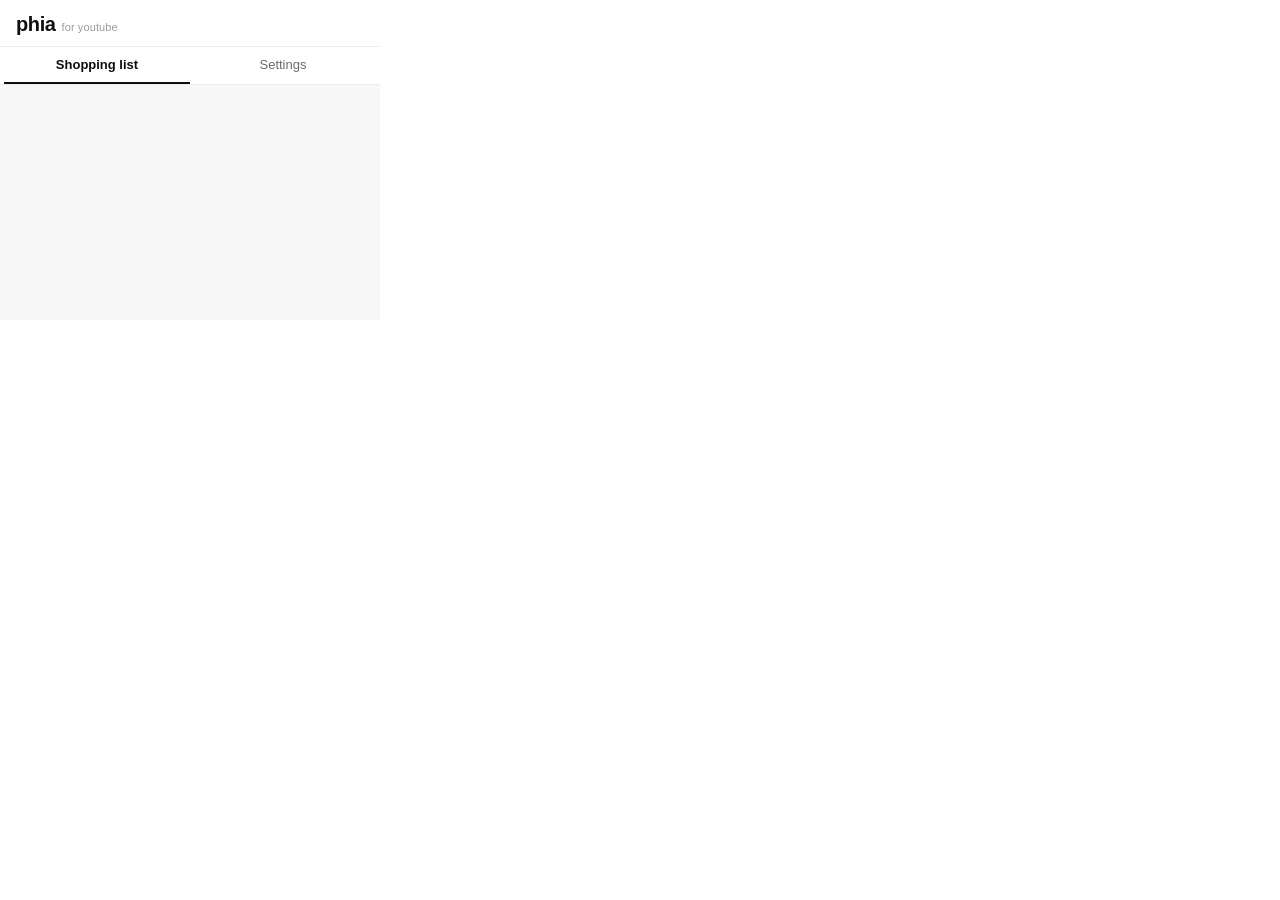
==== src/popup/popup.html @ 72184e25 "Build Phia-language popup UI and re-skin content-script button Full rewrite of popup.css/html/js to " ====
<!DOCTYPE html>
<html lang="en">
<head>
  <meta charset="UTF-8" />
  <meta name="viewport" content="width=device-width, initial-scale=1.0" />
  <title>phia for YouTube</title>
  <link rel="stylesheet" href="popup.css" />
</head>
<body>
  <header class="header">
    <div class="phia-wordmark">phia</div>
    <div class="phia-sublabel">for youtube</div>
  </header>

  <nav class="tabs" role="tablist">
    <button class="tab tab--active" id="tab-list" role="tab"
            aria-selected="true" aria-controls="panel-list">
      Shopping list
    </button>
    <button class="tab" id="tab-settings" role="tab"
            aria-selected="false" aria-controls="panel-settings">
      Settings
    </button>
  </nav>

  <main>
    <!-- Shopping List panel -->
    <section id="panel-list" class="panel" role="tabpanel" aria-labelledby="tab-list">
      <div id="list"></div>
    </section>

    <!-- Settings panel -->
    <section id="panel-settings" class="panel" role="tabpanel"
             aria-labelledby="tab-settings" hidden>
      <div class="settings-panel">
        <form class="settings-form" id="settings-form" autocomplete="off">
          <div>
            <label class="field-label" for="api-key">Gemini API Key</label>
            <p class="field-hint" id="key-hint"></p>
            <input type="password" id="api-key" class="field-input"
                   placeholder="Paste your Gemini API key"
                   spellcheck="false" />
          </div>
          <button type="submit" id="save-key" class="btn-primary">Save</button>
          <p id="save-status" class="save-status" aria-live="polite"></p>
          <p class="key-help">
            Get a free key at
            <a href="https://aistudio.google.com/app/apikey"
               target="_blank" rel="noopener noreferrer">
              Google AI Studio
            </a>.
          </p>
        </form>
      </div>
    </section>
  </main>

  <script src="../lib/types.js"></script>
  <script src="../lib/storage.js"></script>
  <script src="../lib/messaging.js"></script>
  <script src="popup.js"></script>
</body>
</html>
---- src/popup/popup.css ----
/* Phia YouTube popup — design-system rewrite */

*, *::before, *::after { box-sizing: border-box; margin: 0; padding: 0; }

/* ── Design tokens ───────────────────────────────────────────────────────── */
:root {
  --phia-bg:              #FFFFFF;
  --phia-surface:         #FFFFFF;
  --phia-surface-alt:     #F7F7F7;
  --phia-text:            #0F0F0F;
  --phia-text-secondary:  #6B6B6B;
  --phia-text-tertiary:   #9A9A9A;
  --phia-border:          #EDEDED;
  --phia-chip-bg:         #F2F2F2;
  --phia-chip-bg-hover:   #E8E8E8;

  --phia-cta:             #0F0F0F;
  --phia-cta-text:        #FFFFFF;
  --phia-cta-hover:       #2A2A2A;

  --phia-accent-orange:   #FF7A1A;
  --phia-accent-green:    #22A06B;
  --phia-accent-pink:     #F0336C;

  --phia-shadow-sm:       0 1px 2px rgba(15,15,15,0.04);
  --phia-shadow-md:       0 4px 16px rgba(15,15,15,0.06);

  --radius-sm:  8px;
  --radius-md:  12px;
  --radius-lg:  16px;
  --radius-pill: 999px;

  --font: -apple-system, BlinkMacSystemFont, "Inter", "Segoe UI", Helvetica, Arial, sans-serif;
}

/* ── Shell ───────────────────────────────────────────────────────────────── */
body {
  font-family: var(--font);
  font-size: 13px;
  line-height: 1.45;
  color: var(--phia-text);
  background: var(--phia-bg);
  width: 380px;
  min-height: 320px;
  max-height: 600px;
  display: flex;
  flex-direction: column;
  overflow: hidden;
}

/* ── Header ──────────────────────────────────────────────────────────────── */
.header {
  display: flex;
  align-items: baseline;
  gap: 6px;
  padding: 14px 16px 12px;
  border-bottom: 1px solid var(--phia-border);
  background: var(--phia-surface);
}

.phia-wordmark {
  font-size: 20px;
  font-weight: 600;
  letter-spacing: -0.02em;
  color: var(--phia-text);
  line-height: 1;
}

.phia-sublabel {
  font-size: 11px;
  color: var(--phia-text-tertiary);
  font-weight: 400;
  letter-spacing: 0.01em;
  line-height: 1;
}

/* ── Tabs ────────────────────────────────────────────────────────────────── */
.tabs {
  display: flex;
  border-bottom: 1px solid var(--phia-border);
  background: var(--phia-surface);
  padding: 0 4px;
}

.tab {
  flex: 1;
  padding: 10px 12px;
  font-family: var(--font);
  font-size: 13px;
  font-weight: 500;
  color: var(--phia-text-secondary);
  background: transparent;
  border: none;
  border-bottom: 2px solid transparent;
  cursor: pointer;
  transition: color 0.15s, border-color 0.15s;
}

.tab:hover { color: var(--phia-text); }

.tab--active {
  color: var(--phia-text);
  font-weight: 600;
  border-bottom-color: var(--phia-text);
}

/* ── Panels ──────────────────────────────────────────────────────────────── */
main { flex: 1; overflow-y: auto; background: var(--phia-surface-alt); }

.panel { padding: 12px; }

/* ── Empty state ─────────────────────────────────────────────────────────── */
.empty-state {
  display: flex;
  flex-direction: column;
  align-items: center;
  gap: 12px;
  padding: 48px 24px;
  text-align: center;
  color: var(--phia-text-secondary);
}

.empty-state__icon { color: var(--phia-text-tertiary); }

.empty-state__heading {
  font-size: 14px;
  font-weight: 600;
  color: var(--phia-text);
}

.empty-state__hint { font-size: 13px; color: var(--phia-text-secondary); }

/* ── Video card ──────────────────────────────────────────────────────────── */
.video-card {
  background: var(--phia-surface);
  border: 1px solid var(--phia-border);
  border-radius: var(--radius-md);
  padding: 12px;
  display: flex;
  flex-direction: column;
  gap: 10px;
  margin-bottom: 8px;
}

.video-card__header {
  display: flex;
  gap: 10px;
  align-items: flex-start;
}

.video-card__thumb {
  width: 64px;
  height: 48px;
  object-fit: cover;
  border-radius: var(--radius-sm);
  flex-shrink: 0;
  background: var(--phia-chip-bg);
}

.video-card__meta { flex: 1; min-width: 0; }

.video-card__title {
  font-size: 14px;
  font-weight: 600;
  color: var(--phia-text);
  display: -webkit-box;
  -webkit-line-clamp: 2;
  -webkit-box-orient: vertical;
  overflow: hidden;
  line-height: 1.35;
  margin-bottom: 4px;
}

.video-card__sub {
  font-size: 12px;
  color: var(--phia-text-secondary);
}

/* ── Products list ───────────────────────────────────────────────────────── */
.section-label {
  font-size: 11px;
  font-weight: 600;
  letter-spacing: 0.08em;
  color: var(--phia-text-tertiary);
  text-transform: uppercase;
  margin-bottom: 6px;
}

.products-list { display: flex; flex-direction: column; gap: 4px; }

.product-row {
  display: flex;
  align-items: center;
  gap: 6px;
  font-size: 13px;
}

.product-row__bullet {
  color: var(--phia-text-tertiary);
  flex-shrink: 0;
  font-size: 10px;
}

.product-row__name {
  font-weight: 500;
  color: var(--phia-text);
  white-space: nowrap;
  overflow: hidden;
  text-overflow: ellipsis;
  flex: 1;
  min-width: 0;
}

.product-row__brand {
  color: var(--phia-text-secondary);
  white-space: nowrap;
}

.product-row__buy {
  display: inline-flex;
  align-items: center;
  gap: 3px;
  padding: 3px 9px;
  background: var(--phia-chip-bg);
  color: var(--phia-text);
  font-size: 12px;
  font-weight: 500;
  border-radius: var(--radius-pill);
  text-decoration: none;
  white-space: nowrap;
  flex-shrink: 0;
  transition: background 0.13s;
}

.product-row__buy:hover { background: var(--phia-chip-bg-hover); }

.product-row--more {
  font-size: 12px;
  color: var(--phia-text-secondary);
  cursor: pointer;
  padding-left: 14px;
  user-select: none;
}

.product-row--more:hover { color: var(--phia-text); text-decoration: underline; }

/* ── Status notices ──────────────────────────────────────────────────────── */
.notice {
  font-size: 12px;
  padding: 6px 10px;
  border-radius: var(--radius-sm);
  display: flex;
  align-items: center;
  gap: 6px;
}

.notice--error {
  background: #FFF0F3;
  color: var(--phia-accent-pink);
}

.notice--empty {
  color: var(--phia-text-secondary);
  font-size: 12px;
  padding-left: 2px;
}

.error-detail {
  font-size: 11px;
  color: var(--phia-text-secondary);
  margin-top: 4px;
  display: none;
}

.error-detail--open { display: block; }

/* ── Card footer actions ─────────────────────────────────────────────────── */
.card-actions {
  display: flex;
  gap: 8px;
  justify-content: flex-end;
  padding-top: 4px;
  border-top: 1px solid var(--phia-border);
}

.btn-ghost {
  display: inline-flex;
  align-items: center;
  gap: 4px;
  padding: 5px 10px;
  font-family: var(--font);
  font-size: 12px;
  font-weight: 500;
  color: var(--phia-text-secondary);
  background: transparent;
  border: none;
  border-radius: var(--radius-sm);
  cursor: pointer;
  text-decoration: none;
  transition: color 0.13s, background 0.13s;
}

.btn-ghost:hover {
  color: var(--phia-text);
  background: var(--phia-chip-bg);
}

.btn-ghost--danger:hover { color: var(--phia-accent-pink); }

/* ── Settings ────────────────────────────────────────────────────────────── */
.settings-panel {
  background: var(--phia-surface);
  border: 1px solid var(--phia-border);
  border-radius: var(--radius-md);
  padding: 16px;
}

.settings-form { display: flex; flex-direction: column; gap: 10px; }

.field-hint {
  font-size: 12px;
  color: var(--phia-text-secondary);
  margin-bottom: 2px;
}

.field-label {
  font-size: 13px;
  font-weight: 600;
  color: var(--phia-text);
  display: block;
  margin-bottom: 6px;
}

.field-input {
  width: 100%;
  padding: 10px 12px;
  font-family: var(--font);
  font-size: 13px;
  color: var(--phia-text);
  background: var(--phia-bg);
  border: 1px solid var(--phia-border);
  border-radius: var(--radius-md);
  outline: none;
  transition: border-color 0.15s;
}

.field-input:focus { border-color: var(--phia-text); }

.btn-primary {
  display: inline-flex;
  align-items: center;
  justify-content: center;
  width: 100%;
  padding: 12px 16px;
  font-family: var(--font);
  font-size: 13px;
  font-weight: 600;
  background: var(--phia-cta);
  color: var(--phia-cta-text);
  border: none;
  border-radius: var(--radius-md);
  cursor: pointer;
  transition: background 0.15s;
}

.btn-primary:hover { background: var(--phia-cta-hover); }

.save-status {
  font-size: 12px;
  color: var(--phia-text-secondary);
  min-height: 16px;
  text-align: center;
}

.save-status--ok  { color: var(--phia-accent-green); }
.save-status--err { color: var(--phia-accent-pink); }

.key-help {
  font-size: 11px;
  color: var(--phia-text-tertiary);
  line-height: 1.5;
}

.key-help a { color: var(--phia-text-secondary); }
.key-help a:hover { color: var(--phia-text); }
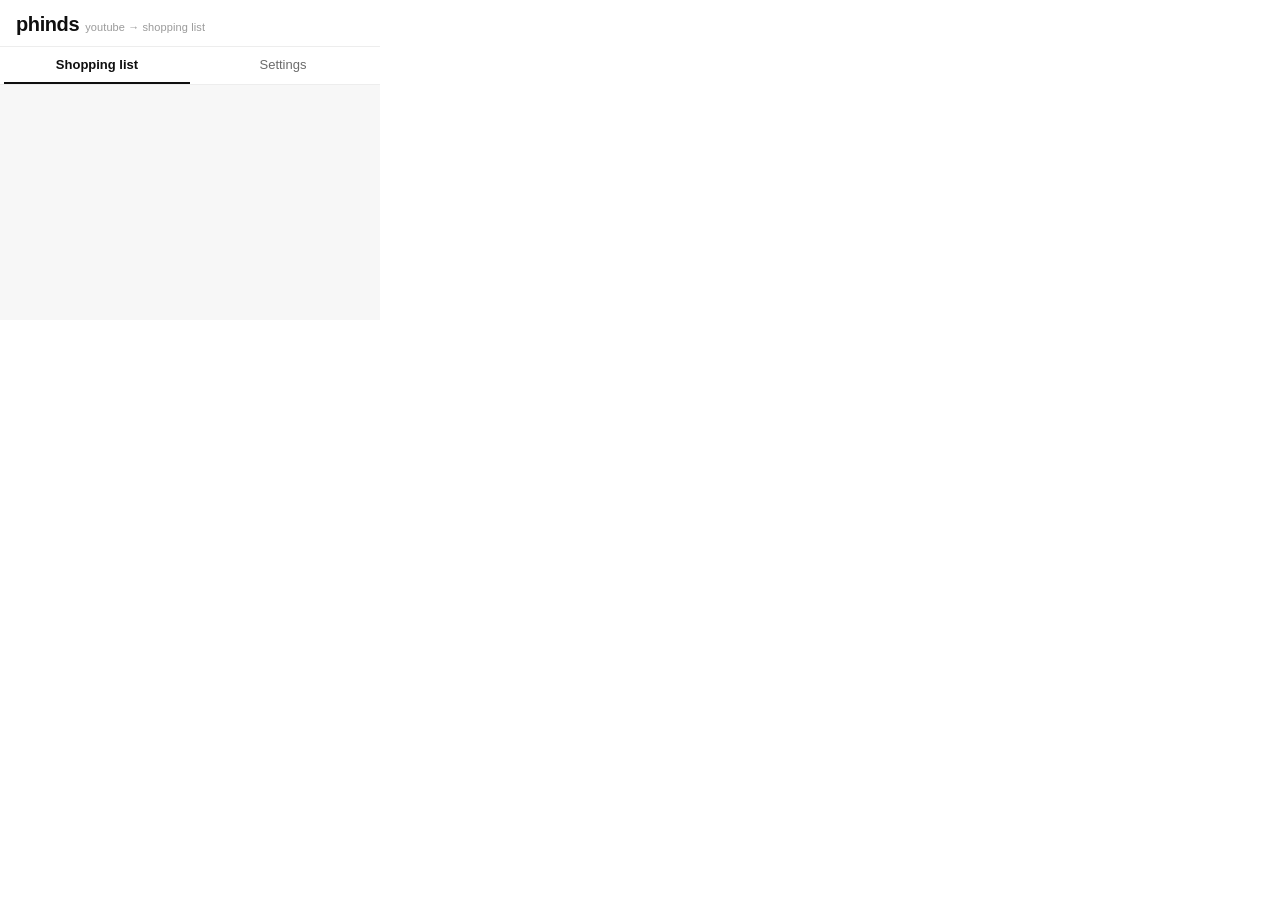
==== commit 845efac3: "Rename product to Phinds User-facing strings (manifest name, popup header/title, content-script butt" ====
--- a/src/popup/popup.html
+++ b/src/popup/popup.html
@@ -3,13 +3,13 @@
 <head>
   <meta charset="UTF-8" />
   <meta name="viewport" content="width=device-width, initial-scale=1.0" />
-  <title>phia for YouTube</title>
+  <title>Phinds</title>
   <link rel="stylesheet" href="popup.css" />
 </head>
 <body>
   <header class="header">
-    <div class="phia-wordmark">phia</div>
-    <div class="phia-sublabel">for youtube</div>
+    <div class="phia-wordmark">phinds</div>
+    <div class="phia-sublabel">youtube → shopping list</div>
   </header>
 
   <nav class="tabs" role="tablist">
@@ -26,6 +26,7 @@
   <main>
     <!-- Shopping List panel -->
     <section id="panel-list" class="panel" role="tabpanel" aria-labelledby="tab-list">
+      <div id="pending-section" hidden></div>
       <div id="list"></div>
     </section>
 
--- a/src/popup/popup.css
+++ b/src/popup/popup.css
@@ -1,4 +1,4 @@
-/* Phia YouTube popup — design-system rewrite */
+/* Phinds popup — design system (Phia-inspired) */
 
 *, *::before, *::after { box-sizing: border-box; margin: 0; padding: 0; }
 
@@ -307,6 +307,9 @@
 
 .btn-ghost--danger:hover { color: var(--phia-accent-pink); }
 
+.btn-ghost--retry { color: var(--phia-accent-orange); }
+.btn-ghost--retry:hover { color: var(--phia-accent-orange); background: rgba(255,122,26,0.08); }
+
 /* ── Settings ────────────────────────────────────────────────────────────── */
 .settings-panel {
   background: var(--phia-surface);
@@ -383,3 +386,51 @@
 
 .key-help a { color: var(--phia-text-secondary); }
 .key-help a:hover { color: var(--phia-text); }
+
+/* ── Pending / in-flight cards ───────────────────────────────────────────── */
+#pending-section { margin-bottom: 4px; }
+
+.video-card--pending {
+  opacity: 0.85;
+  background: var(--phia-surface);
+  border-style: dashed;
+}
+
+.pending-pill {
+  display: inline-flex;
+  align-items: center;
+  gap: 5px;
+  margin-top: 5px;
+  padding: 2px 8px;
+  background: rgba(255, 122, 26, 0.10);
+  border-radius: var(--radius-pill);
+  font-size: 11px;
+  font-weight: 500;
+  color: var(--phia-accent-orange);
+}
+
+.pending-pill__label { line-height: 1; }
+
+/* Three-dot loader */
+.pending-dots {
+  display: inline-flex;
+  align-items: center;
+  gap: 2px;
+}
+
+.pending-dots span {
+  display: block;
+  width: 4px;
+  height: 4px;
+  border-radius: 50%;
+  background: var(--phia-accent-orange);
+  animation: phia-dot-bounce 1.2s ease-in-out infinite;
+}
+
+.pending-dots span:nth-child(2) { animation-delay: 0.2s; }
+.pending-dots span:nth-child(3) { animation-delay: 0.4s; }
+
+@keyframes phia-dot-bounce {
+  0%, 80%, 100% { transform: scale(0.6); opacity: 0.5; }
+  40%            { transform: scale(1);   opacity: 1; }
+}
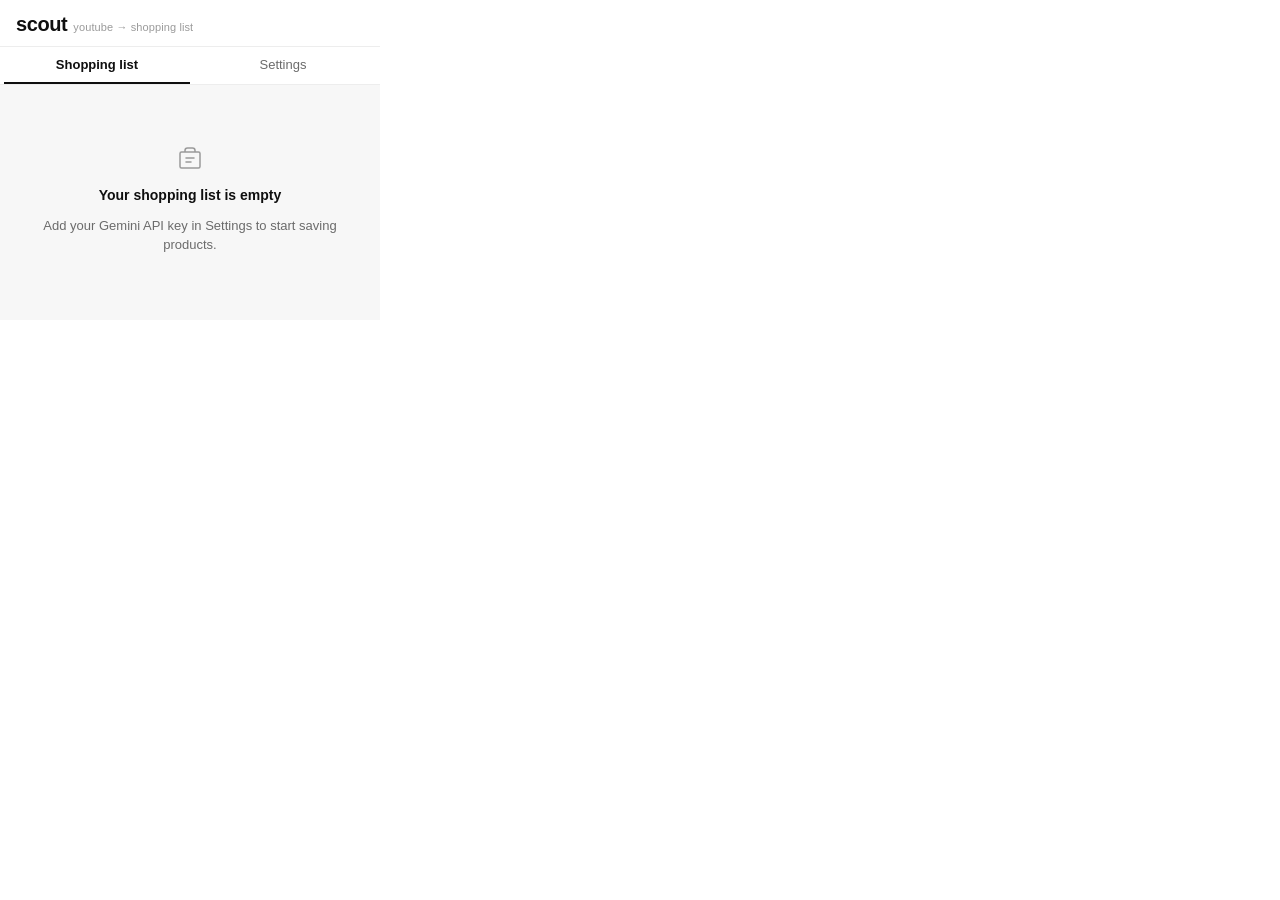
==== commit cf4389a9: "Rename all branding to Scout - Extension name, popup title, and button label: Phinds/Phia → Scout - " ====
--- a/src/popup/popup.html
+++ b/src/popup/popup.html
@@ -3,13 +3,13 @@
 <head>
   <meta charset="UTF-8" />
   <meta name="viewport" content="width=device-width, initial-scale=1.0" />
-  <title>Phinds</title>
+  <title>Scout</title>
   <link rel="stylesheet" href="popup.css" />
 </head>
 <body>
   <header class="header">
-    <div class="phia-wordmark">phinds</div>
-    <div class="phia-sublabel">youtube → shopping list</div>
+    <div class="scout-wordmark">scout</div>
+    <div class="scout-sublabel">youtube → shopping list</div>
   </header>
 
   <nav class="tabs" role="tablist">
--- a/src/popup/popup.css
+++ b/src/popup/popup.css
@@ -1,29 +1,29 @@
-/* Phinds popup — design system (Phia-inspired) */
+/* Scout popup — design system */
 
 *, *::before, *::after { box-sizing: border-box; margin: 0; padding: 0; }
 
 /* ── Design tokens ───────────────────────────────────────────────────────── */
 :root {
-  --phia-bg:              #FFFFFF;
-  --phia-surface:         #FFFFFF;
-  --phia-surface-alt:     #F7F7F7;
-  --phia-text:            #0F0F0F;
-  --phia-text-secondary:  #6B6B6B;
-  --phia-text-tertiary:   #9A9A9A;
-  --phia-border:          #EDEDED;
-  --phia-chip-bg:         #F2F2F2;
-  --phia-chip-bg-hover:   #E8E8E8;
-
-  --phia-cta:             #0F0F0F;
-  --phia-cta-text:        #FFFFFF;
-  --phia-cta-hover:       #2A2A2A;
-
-  --phia-accent-orange:   #FF7A1A;
-  --phia-accent-green:    #22A06B;
-  --phia-accent-pink:     #F0336C;
-
-  --phia-shadow-sm:       0 1px 2px rgba(15,15,15,0.04);
-  --phia-shadow-md:       0 4px 16px rgba(15,15,15,0.06);
+  --scout-bg:              #FFFFFF;
+  --scout-surface:         #FFFFFF;
+  --scout-surface-alt:     #F7F7F7;
+  --scout-text:            #0F0F0F;
+  --scout-text-secondary:  #6B6B6B;
+  --scout-text-tertiary:   #9A9A9A;
+  --scout-border:          #EDEDED;
+  --scout-chip-bg:         #F2F2F2;
+  --scout-chip-bg-hover:   #E8E8E8;
+
+  --scout-cta:             #0F0F0F;
+  --scout-cta-text:        #FFFFFF;
+  --scout-cta-hover:       #2A2A2A;
+
+  --scout-accent-orange:   #FF7A1A;
+  --scout-accent-green:    #22A06B;
+  --scout-accent-pink:     #F0336C;
+
+  --scout-shadow-sm:       0 1px 2px rgba(15,15,15,0.04);
+  --scout-shadow-md:       0 4px 16px rgba(15,15,15,0.06);
 
   --radius-sm:  8px;
   --radius-md:  12px;
@@ -38,8 +38,8 @@
   font-family: var(--font);
   font-size: 13px;
   line-height: 1.45;
-  color: var(--phia-text);
-  background: var(--phia-bg);
+  color: var(--scout-text);
+  background: var(--scout-bg);
   width: 380px;
   min-height: 320px;
   max-height: 600px;
@@ -54,21 +54,21 @@
   align-items: baseline;
   gap: 6px;
   padding: 14px 16px 12px;
-  border-bottom: 1px solid var(--phia-border);
-  background: var(--phia-surface);
-}
-
-.phia-wordmark {
+  border-bottom: 1px solid var(--scout-border);
+  background: var(--scout-surface);
+}
+
+.scout-wordmark {
   font-size: 20px;
   font-weight: 600;
   letter-spacing: -0.02em;
-  color: var(--phia-text);
+  color: var(--scout-text);
   line-height: 1;
 }
 
-.phia-sublabel {
+.scout-sublabel {
   font-size: 11px;
-  color: var(--phia-text-tertiary);
+  color: var(--scout-text-tertiary);
   font-weight: 400;
   letter-spacing: 0.01em;
   line-height: 1;
@@ -77,8 +77,8 @@
 /* ── Tabs ────────────────────────────────────────────────────────────────── */
 .tabs {
   display: flex;
-  border-bottom: 1px solid var(--phia-border);
-  background: var(--phia-surface);
+  border-bottom: 1px solid var(--scout-border);
+  background: var(--scout-surface);
   padding: 0 4px;
 }
 
@@ -88,7 +88,7 @@
   font-family: var(--font);
   font-size: 13px;
   font-weight: 500;
-  color: var(--phia-text-secondary);
+  color: var(--scout-text-secondary);
   background: transparent;
   border: none;
   border-bottom: 2px solid transparent;
@@ -96,16 +96,16 @@
   transition: color 0.15s, border-color 0.15s;
 }
 
-.tab:hover { color: var(--phia-text); }
+.tab:hover { color: var(--scout-text); }
 
 .tab--active {
-  color: var(--phia-text);
-  font-weight: 600;
-  border-bottom-color: var(--phia-text);
+  color: var(--scout-text);
+  font-weight: 600;
+  border-bottom-color: var(--scout-text);
 }
 
 /* ── Panels ──────────────────────────────────────────────────────────────── */
-main { flex: 1; overflow-y: auto; background: var(--phia-surface-alt); }
+main { flex: 1; overflow-y: auto; background: var(--scout-surface-alt); }
 
 .panel { padding: 12px; }
 
@@ -117,23 +117,23 @@
   gap: 12px;
   padding: 48px 24px;
   text-align: center;
-  color: var(--phia-text-secondary);
-}
-
-.empty-state__icon { color: var(--phia-text-tertiary); }
+  color: var(--scout-text-secondary);
+}
+
+.empty-state__icon { color: var(--scout-text-tertiary); }
 
 .empty-state__heading {
   font-size: 14px;
   font-weight: 600;
-  color: var(--phia-text);
-}
-
-.empty-state__hint { font-size: 13px; color: var(--phia-text-secondary); }
+  color: var(--scout-text);
+}
+
+.empty-state__hint { font-size: 13px; color: var(--scout-text-secondary); }
 
 /* ── Video card ──────────────────────────────────────────────────────────── */
 .video-card {
-  background: var(--phia-surface);
-  border: 1px solid var(--phia-border);
+  background: var(--scout-surface);
+  border: 1px solid var(--scout-border);
   border-radius: var(--radius-md);
   padding: 12px;
   display: flex;
@@ -154,7 +154,7 @@
   object-fit: cover;
   border-radius: var(--radius-sm);
   flex-shrink: 0;
-  background: var(--phia-chip-bg);
+  background: var(--scout-chip-bg);
 }
 
 .video-card__meta { flex: 1; min-width: 0; }
@@ -162,7 +162,7 @@
 .video-card__title {
   font-size: 14px;
   font-weight: 600;
-  color: var(--phia-text);
+  color: var(--scout-text);
   display: -webkit-box;
   -webkit-line-clamp: 2;
   -webkit-box-orient: vertical;
@@ -173,7 +173,7 @@
 
 .video-card__sub {
   font-size: 12px;
-  color: var(--phia-text-secondary);
+  color: var(--scout-text-secondary);
 }
 
 /* ── Products list ───────────────────────────────────────────────────────── */
@@ -181,7 +181,7 @@
   font-size: 11px;
   font-weight: 600;
   letter-spacing: 0.08em;
-  color: var(--phia-text-tertiary);
+  color: var(--scout-text-tertiary);
   text-transform: uppercase;
   margin-bottom: 6px;
 }
@@ -196,14 +196,14 @@
 }
 
 .product-row__bullet {
-  color: var(--phia-text-tertiary);
+  color: var(--scout-text-tertiary);
   flex-shrink: 0;
   font-size: 10px;
 }
 
 .product-row__name {
   font-weight: 500;
-  color: var(--phia-text);
+  color: var(--scout-text);
   white-space: nowrap;
   overflow: hidden;
   text-overflow: ellipsis;
@@ -212,7 +212,7 @@
 }
 
 .product-row__brand {
-  color: var(--phia-text-secondary);
+  color: var(--scout-text-secondary);
   white-space: nowrap;
 }
 
@@ -221,8 +221,8 @@
   align-items: center;
   gap: 3px;
   padding: 3px 9px;
-  background: var(--phia-chip-bg);
-  color: var(--phia-text);
+  background: var(--scout-chip-bg);
+  color: var(--scout-text);
   font-size: 12px;
   font-weight: 500;
   border-radius: var(--radius-pill);
@@ -232,17 +232,17 @@
   transition: background 0.13s;
 }
 
-.product-row__buy:hover { background: var(--phia-chip-bg-hover); }
+.product-row__buy:hover { background: var(--scout-chip-bg-hover); }
 
 .product-row--more {
   font-size: 12px;
-  color: var(--phia-text-secondary);
+  color: var(--scout-text-secondary);
   cursor: pointer;
   padding-left: 14px;
   user-select: none;
 }
 
-.product-row--more:hover { color: var(--phia-text); text-decoration: underline; }
+.product-row--more:hover { color: var(--scout-text); text-decoration: underline; }
 
 /* ── Status notices ──────────────────────────────────────────────────────── */
 .notice {
@@ -256,18 +256,18 @@
 
 .notice--error {
   background: #FFF0F3;
-  color: var(--phia-accent-pink);
+  color: var(--scout-accent-pink);
 }
 
 .notice--empty {
-  color: var(--phia-text-secondary);
+  color: var(--scout-text-secondary);
   font-size: 12px;
   padding-left: 2px;
 }
 
 .error-detail {
   font-size: 11px;
-  color: var(--phia-text-secondary);
+  color: var(--scout-text-secondary);
   margin-top: 4px;
   display: none;
 }
@@ -280,7 +280,7 @@
   gap: 8px;
   justify-content: flex-end;
   padding-top: 4px;
-  border-top: 1px solid var(--phia-border);
+  border-top: 1px solid var(--scout-border);
 }
 
 .btn-ghost {
@@ -291,7 +291,7 @@
   font-family: var(--font);
   font-size: 12px;
   font-weight: 500;
-  color: var(--phia-text-secondary);
+  color: var(--scout-text-secondary);
   background: transparent;
   border: none;
   border-radius: var(--radius-sm);
@@ -301,19 +301,19 @@
 }
 
 .btn-ghost:hover {
-  color: var(--phia-text);
-  background: var(--phia-chip-bg);
-}
-
-.btn-ghost--danger:hover { color: var(--phia-accent-pink); }
-
-.btn-ghost--retry { color: var(--phia-accent-orange); }
-.btn-ghost--retry:hover { color: var(--phia-accent-orange); background: rgba(255,122,26,0.08); }
+  color: var(--scout-text);
+  background: var(--scout-chip-bg);
+}
+
+.btn-ghost--danger:hover { color: var(--scout-accent-pink); }
+
+.btn-ghost--retry { color: var(--scout-accent-orange); }
+.btn-ghost--retry:hover { color: var(--scout-accent-orange); background: rgba(255,122,26,0.08); }
 
 /* ── Settings ────────────────────────────────────────────────────────────── */
 .settings-panel {
-  background: var(--phia-surface);
-  border: 1px solid var(--phia-border);
+  background: var(--scout-surface);
+  border: 1px solid var(--scout-border);
   border-radius: var(--radius-md);
   padding: 16px;
 }
@@ -322,14 +322,14 @@
 
 .field-hint {
   font-size: 12px;
-  color: var(--phia-text-secondary);
+  color: var(--scout-text-secondary);
   margin-bottom: 2px;
 }
 
 .field-label {
   font-size: 13px;
   font-weight: 600;
-  color: var(--phia-text);
+  color: var(--scout-text);
   display: block;
   margin-bottom: 6px;
 }
@@ -339,15 +339,15 @@
   padding: 10px 12px;
   font-family: var(--font);
   font-size: 13px;
-  color: var(--phia-text);
-  background: var(--phia-bg);
-  border: 1px solid var(--phia-border);
+  color: var(--scout-text);
+  background: var(--scout-bg);
+  border: 1px solid var(--scout-border);
   border-radius: var(--radius-md);
   outline: none;
   transition: border-color 0.15s;
 }
 
-.field-input:focus { border-color: var(--phia-text); }
+.field-input:focus { border-color: var(--scout-text); }
 
 .btn-primary {
   display: inline-flex;
@@ -358,41 +358,41 @@
   font-family: var(--font);
   font-size: 13px;
   font-weight: 600;
-  background: var(--phia-cta);
-  color: var(--phia-cta-text);
+  background: var(--scout-cta);
+  color: var(--scout-cta-text);
   border: none;
   border-radius: var(--radius-md);
   cursor: pointer;
   transition: background 0.15s;
 }
 
-.btn-primary:hover { background: var(--phia-cta-hover); }
+.btn-primary:hover { background: var(--scout-cta-hover); }
 
 .save-status {
   font-size: 12px;
-  color: var(--phia-text-secondary);
+  color: var(--scout-text-secondary);
   min-height: 16px;
   text-align: center;
 }
 
-.save-status--ok  { color: var(--phia-accent-green); }
-.save-status--err { color: var(--phia-accent-pink); }
+.save-status--ok  { color: var(--scout-accent-green); }
+.save-status--err { color: var(--scout-accent-pink); }
 
 .key-help {
   font-size: 11px;
-  color: var(--phia-text-tertiary);
+  color: var(--scout-text-tertiary);
   line-height: 1.5;
 }
 
-.key-help a { color: var(--phia-text-secondary); }
-.key-help a:hover { color: var(--phia-text); }
+.key-help a { color: var(--scout-text-secondary); }
+.key-help a:hover { color: var(--scout-text); }
 
 /* ── Pending / in-flight cards ───────────────────────────────────────────── */
 #pending-section { margin-bottom: 4px; }
 
 .video-card--pending {
   opacity: 0.85;
-  background: var(--phia-surface);
+  background: var(--scout-surface);
   border-style: dashed;
 }
 
@@ -406,7 +406,7 @@
   border-radius: var(--radius-pill);
   font-size: 11px;
   font-weight: 500;
-  color: var(--phia-accent-orange);
+  color: var(--scout-accent-orange);
 }
 
 .pending-pill__label { line-height: 1; }
@@ -423,14 +423,14 @@
   width: 4px;
   height: 4px;
   border-radius: 50%;
-  background: var(--phia-accent-orange);
-  animation: phia-dot-bounce 1.2s ease-in-out infinite;
+  background: var(--scout-accent-orange);
+  animation: scout-dot-bounce 1.2s ease-in-out infinite;
 }
 
 .pending-dots span:nth-child(2) { animation-delay: 0.2s; }
 .pending-dots span:nth-child(3) { animation-delay: 0.4s; }
 
-@keyframes phia-dot-bounce {
+@keyframes scout-dot-bounce {
   0%, 80%, 100% { transform: scale(0.6); opacity: 0.5; }
   40%            { transform: scale(1);   opacity: 1; }
 }
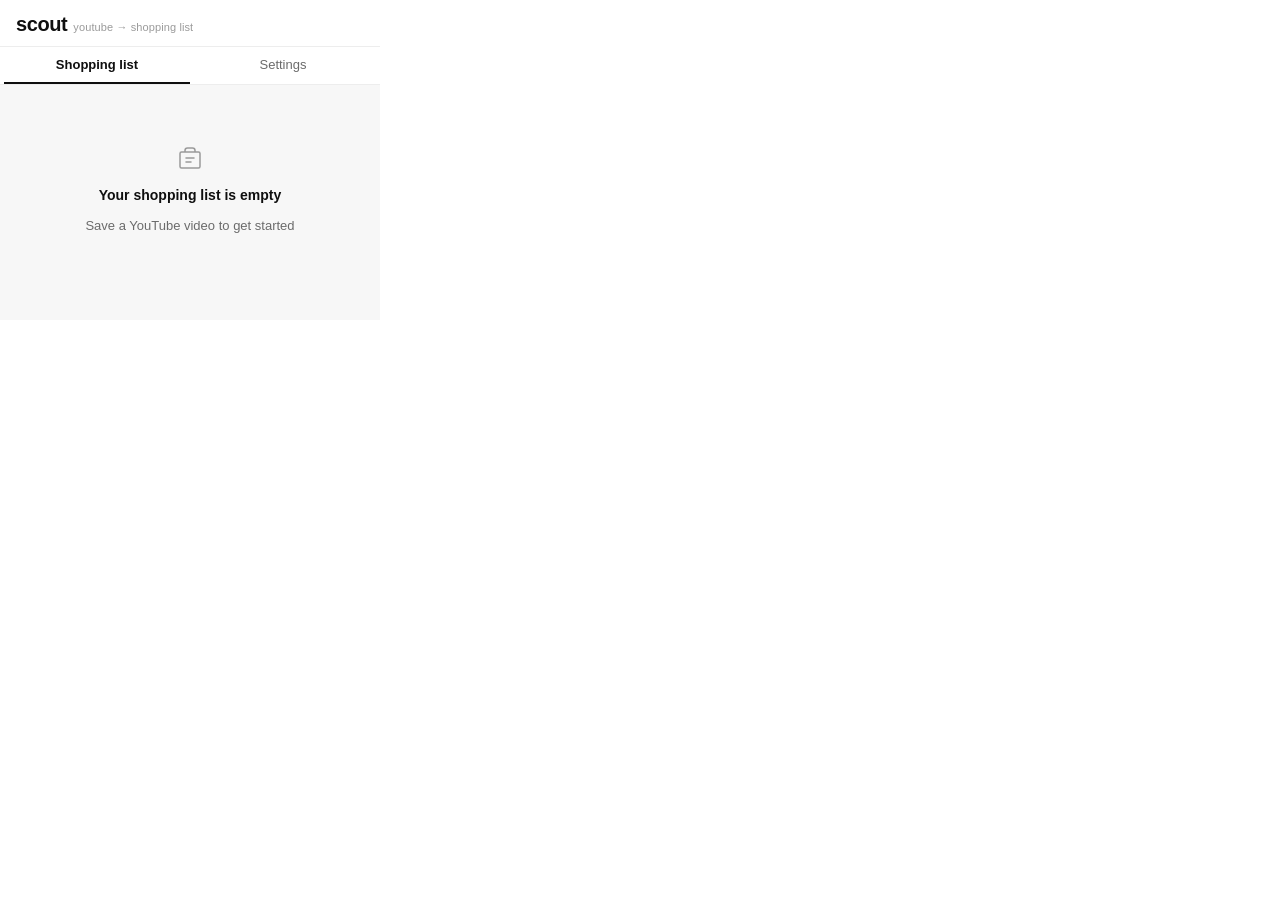
==== commit 30013acc: "Add multi-provider LLM support, heuristic fallback, and export Provider system (Gemini / OpenRouter " ====
--- a/src/popup/popup.html
+++ b/src/popup/popup.html
@@ -35,22 +35,35 @@
              aria-labelledby="tab-settings" hidden>
       <div class="settings-panel">
         <form class="settings-form" id="settings-form" autocomplete="off">
-          <div>
-            <label class="field-label" for="api-key">Gemini API Key</label>
+
+          <div class="field-group">
+            <div class="field-label">Provider</div>
+            <div class="provider-picker" id="provider-picker" role="group" aria-label="Select provider">
+              <button type="button" class="provider-btn" data-provider="none">None</button>
+              <button type="button" class="provider-btn" data-provider="gemini">Gemini</button>
+              <button type="button" class="provider-btn" data-provider="openrouter">OpenRouter</button>
+              <button type="button" class="provider-btn" data-provider="openai">OpenAI</button>
+            </div>
+            <p class="field-hint" id="provider-hint"></p>
+          </div>
+
+          <div class="field-group" id="key-group" hidden>
+            <label class="field-label" for="api-key" id="key-label">API Key</label>
+            <input type="password" id="api-key" class="field-input" spellcheck="false" />
             <p class="field-hint" id="key-hint"></p>
-            <input type="password" id="api-key" class="field-input"
-                   placeholder="Paste your Gemini API key"
-                   spellcheck="false" />
           </div>
+
+          <div class="field-group" id="model-group" hidden>
+            <label class="field-label" for="model-input">
+              Model <span class="field-optional">(optional)</span>
+            </label>
+            <input type="text" id="model-input" class="field-input" spellcheck="false" />
+            <p class="field-hint">Leave blank to use the default model.</p>
+          </div>
+
           <button type="submit" id="save-key" class="btn-primary">Save</button>
           <p id="save-status" class="save-status" aria-live="polite"></p>
-          <p class="key-help">
-            Get a free key at
-            <a href="https://aistudio.google.com/app/apikey"
-               target="_blank" rel="noopener noreferrer">
-              Google AI Studio
-            </a>.
-          </p>
+
         </form>
       </div>
     </section>
--- a/src/popup/popup.css
+++ b/src/popup/popup.css
@@ -310,6 +310,52 @@
 .btn-ghost--retry { color: var(--scout-accent-orange); }
 .btn-ghost--retry:hover { color: var(--scout-accent-orange); background: rgba(255,122,26,0.08); }
 
+/* ── Provider picker ─────────────────────────────────────────────────────── */
+.provider-picker {
+  display: flex;
+  gap: 4px;
+}
+
+.provider-btn {
+  flex: 1;
+  padding: 6px 4px;
+  font-family: var(--font);
+  font-size: 11px;
+  font-weight: 500;
+  color: var(--scout-text-secondary);
+  background: var(--scout-chip-bg);
+  border: 1px solid var(--scout-border);
+  border-radius: var(--radius-sm);
+  cursor: pointer;
+  transition: all 0.13s;
+  white-space: nowrap;
+  text-align: center;
+}
+
+.provider-btn:hover {
+  color: var(--scout-text);
+  background: var(--scout-chip-bg-hover);
+}
+
+.provider-btn--active {
+  color: var(--scout-cta-text);
+  background: var(--scout-cta);
+  border-color: var(--scout-cta);
+}
+
+/* ── Field group ─────────────────────────────────────────────────────────── */
+.field-group {
+  display: flex;
+  flex-direction: column;
+  gap: 5px;
+}
+
+.field-optional {
+  font-weight: 400;
+  color: var(--scout-text-tertiary);
+  font-size: 11px;
+}
+
 /* ── Settings ────────────────────────────────────────────────────────────── */
 .settings-panel {
   background: var(--scout-surface);
@@ -434,3 +480,13 @@
   0%, 80%, 100% { transform: scale(0.6); opacity: 0.5; }
   40%            { transform: scale(1);   opacity: 1; }
 }
+
+/* ── Export bar ──────────────────────────────────────────────────────────── */
+.export-bar {
+  display: flex;
+  gap: 6px;
+  justify-content: flex-end;
+  padding: 8px 0 2px;
+  border-top: 1px solid var(--scout-border);
+  margin-top: 4px;
+}
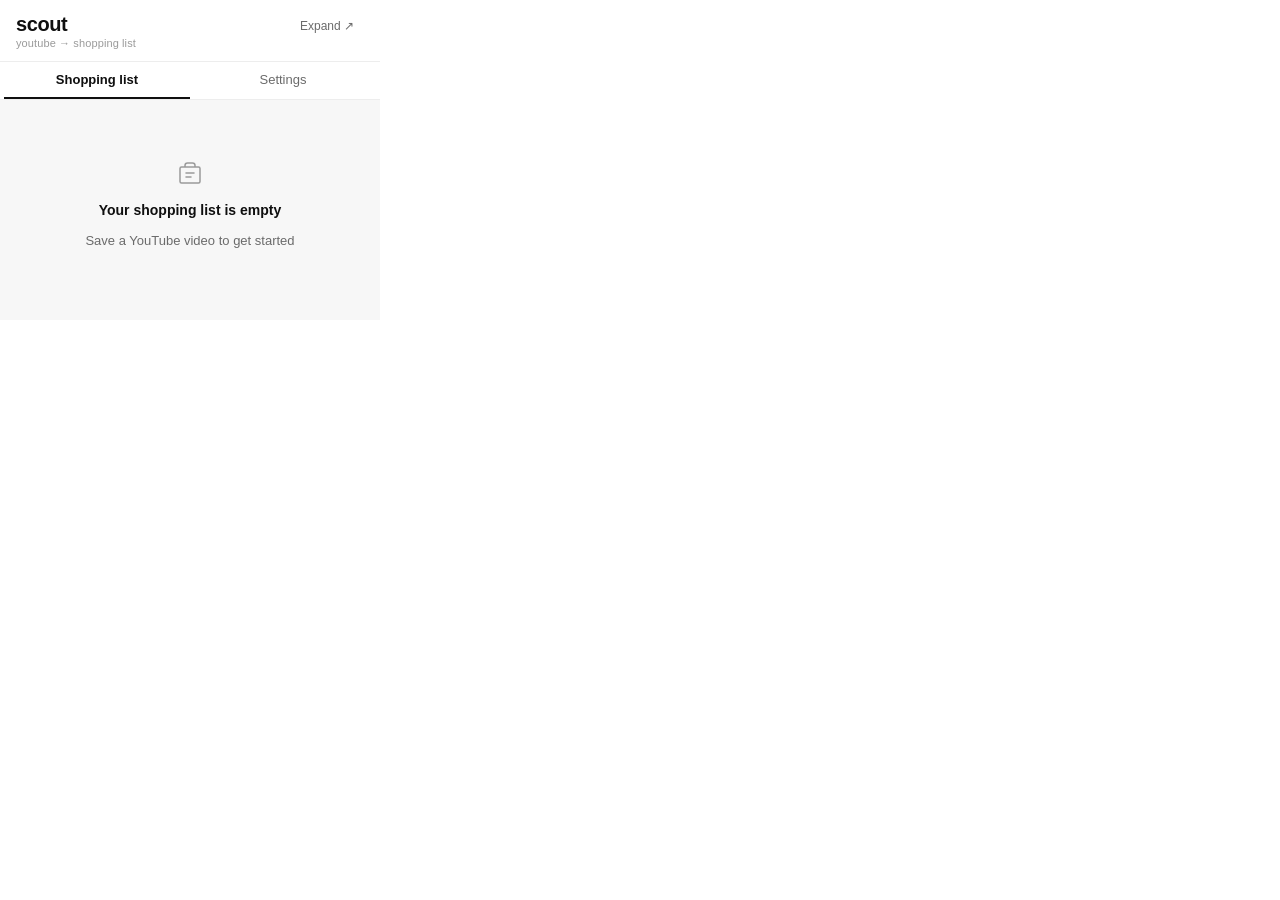
==== commit 7c13eb10: "Add full-page view for browsing saves with notes New src/page/ bundle: list view with search, catego" ====
--- a/src/popup/popup.html
+++ b/src/popup/popup.html
@@ -8,8 +8,11 @@
 </head>
 <body>
   <header class="header">
-    <div class="scout-wordmark">scout</div>
-    <div class="scout-sublabel">youtube → shopping list</div>
+    <div class="header-brand">
+      <div class="scout-wordmark">scout</div>
+      <div class="scout-sublabel">youtube → shopping list</div>
+    </div>
+    <button id="open-full-view" class="btn-ghost" type="button" title="Open full view">Expand ↗</button>
   </header>
 
   <nav class="tabs" role="tablist">
--- a/src/popup/popup.css
+++ b/src/popup/popup.css
@@ -51,11 +51,18 @@
 /* ── Header ──────────────────────────────────────────────────────────────── */
 .header {
   display: flex;
-  align-items: baseline;
+  justify-content: space-between;
+  align-items: flex-start;
   gap: 6px;
   padding: 14px 16px 12px;
   border-bottom: 1px solid var(--scout-border);
   background: var(--scout-surface);
+}
+
+.header-brand {
+  display: flex;
+  flex-direction: column;
+  gap: 4px;
 }
 
 .scout-wordmark {
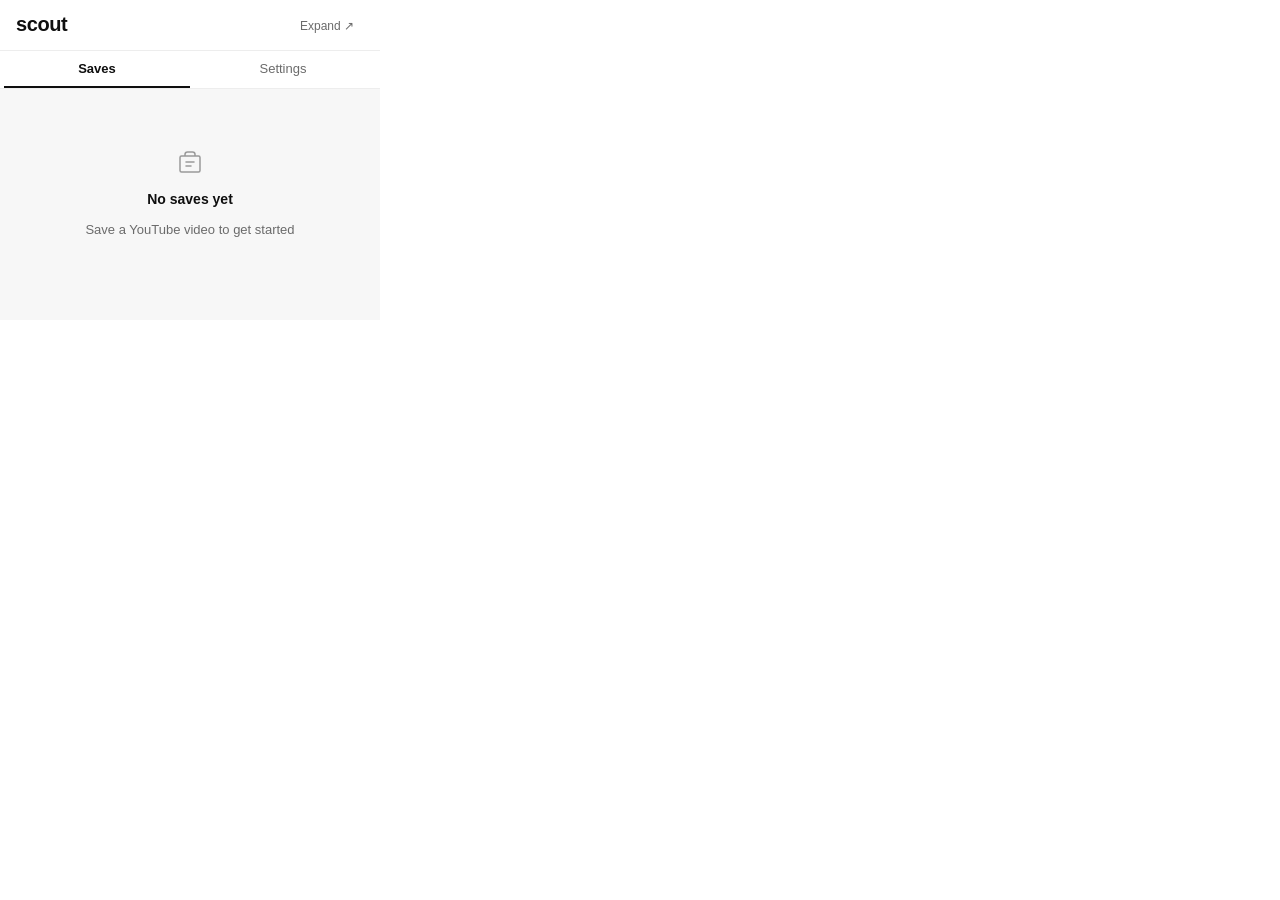
==== commit f771d1b0: "Simplify: Gemini-only provider, fix empty-state + CSV export, strip 'shopping list' wording - Drop O" ====
--- a/src/popup/popup.html
+++ b/src/popup/popup.html
@@ -10,7 +10,6 @@
   <header class="header">
     <div class="header-brand">
       <div class="scout-wordmark">scout</div>
-      <div class="scout-sublabel">youtube → shopping list</div>
     </div>
     <button id="open-full-view" class="btn-ghost" type="button" title="Open full view">Expand ↗</button>
   </header>
@@ -18,7 +17,7 @@
   <nav class="tabs" role="tablist">
     <button class="tab tab--active" id="tab-list" role="tab"
             aria-selected="true" aria-controls="panel-list">
-      Shopping list
+      Saves
     </button>
     <button class="tab" id="tab-settings" role="tab"
             aria-selected="false" aria-controls="panel-settings">
@@ -44,8 +43,6 @@
             <div class="provider-picker" id="provider-picker" role="group" aria-label="Select provider">
               <button type="button" class="provider-btn" data-provider="none">None</button>
               <button type="button" class="provider-btn" data-provider="gemini">Gemini</button>
-              <button type="button" class="provider-btn" data-provider="openrouter">OpenRouter</button>
-              <button type="button" class="provider-btn" data-provider="openai">OpenAI</button>
             </div>
             <p class="field-hint" id="provider-hint"></p>
           </div>
